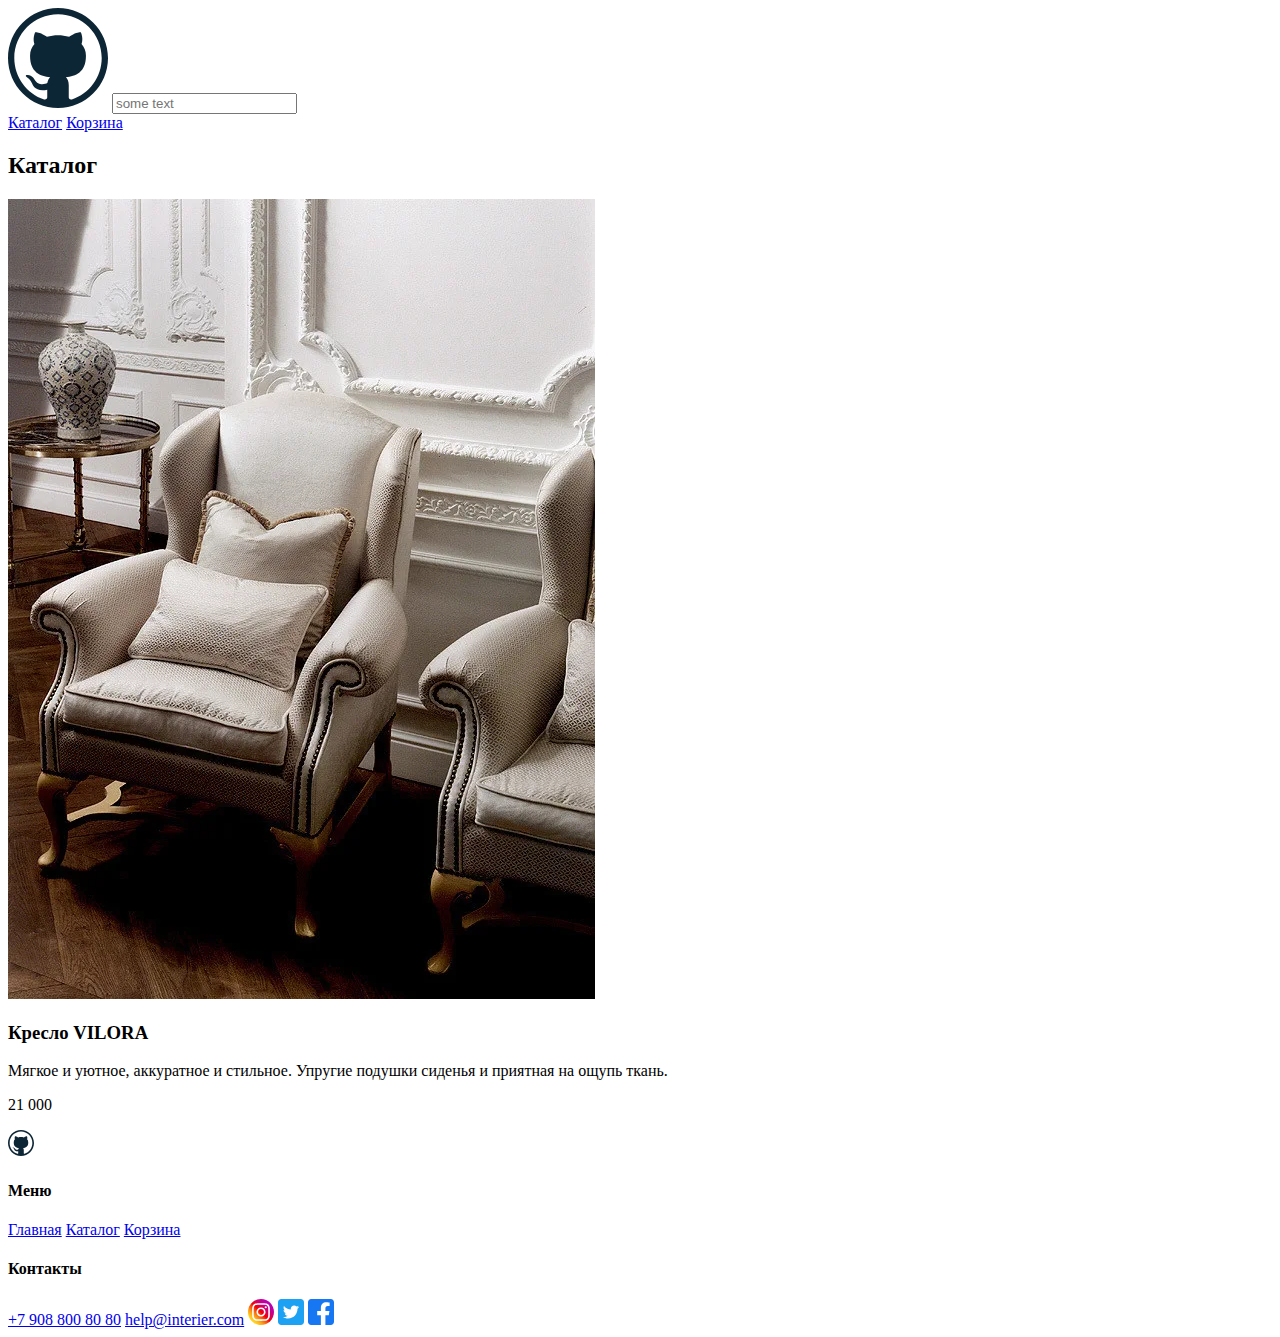
==== catalog.html @ 4a54a9ef "add 2l" ====
<!DOCTYPE html>
<html lang="en">
<head>
    <meta charset="UTF-8">
    <title>Catalog</title>
</head>
<body>
    <header>
        <img width="100" src="media/logo.svg" alt="logo"> <!-- Для нормального лого из дз нет доступа в Gdrive -->
        <label>
            <input placeholder="some text"/>
        </label>
        <nav>
            <a href="#">Каталог</a>
            <a href="#">Корзина</a>
        </nav>
    </header>
    <h2>Каталог</h2>
    <section>
        <img src="media/product1.webp" alt="product1">
        <h3>Кресло VILORA</h3>
        <p>Мягкое и уютное, аккуратное и стильное. Упругие подушки сиденья и приятная на ощупь ткань.</p>
        <p>21 000</p>
    </section>
    <footer>
        <img width="26" src="media/logo.svg" alt="logo"> <!-- Для нормального лого из дз нет доступа в Gdrive -->

        <h4>Меню</h4>
        <a href="#">Главная</a>
        <a href="#">Каталог</a>
        <a href="#">Корзина</a>

        <h4>Контакты</h4>
        <a href="#">+7 908 800 80 80</a>
        <a href="#">help@interier.com</a>
        <a href="#"><img width="26" src="media/inst.svg" alt=""></a>
        <a href="#"><img width="26" src="media/twitter.svg" alt=""></a>
        <a href="#"><img width="26" src="media/facebook.svg" alt=""></a>
    </footer>
</body>
</html>
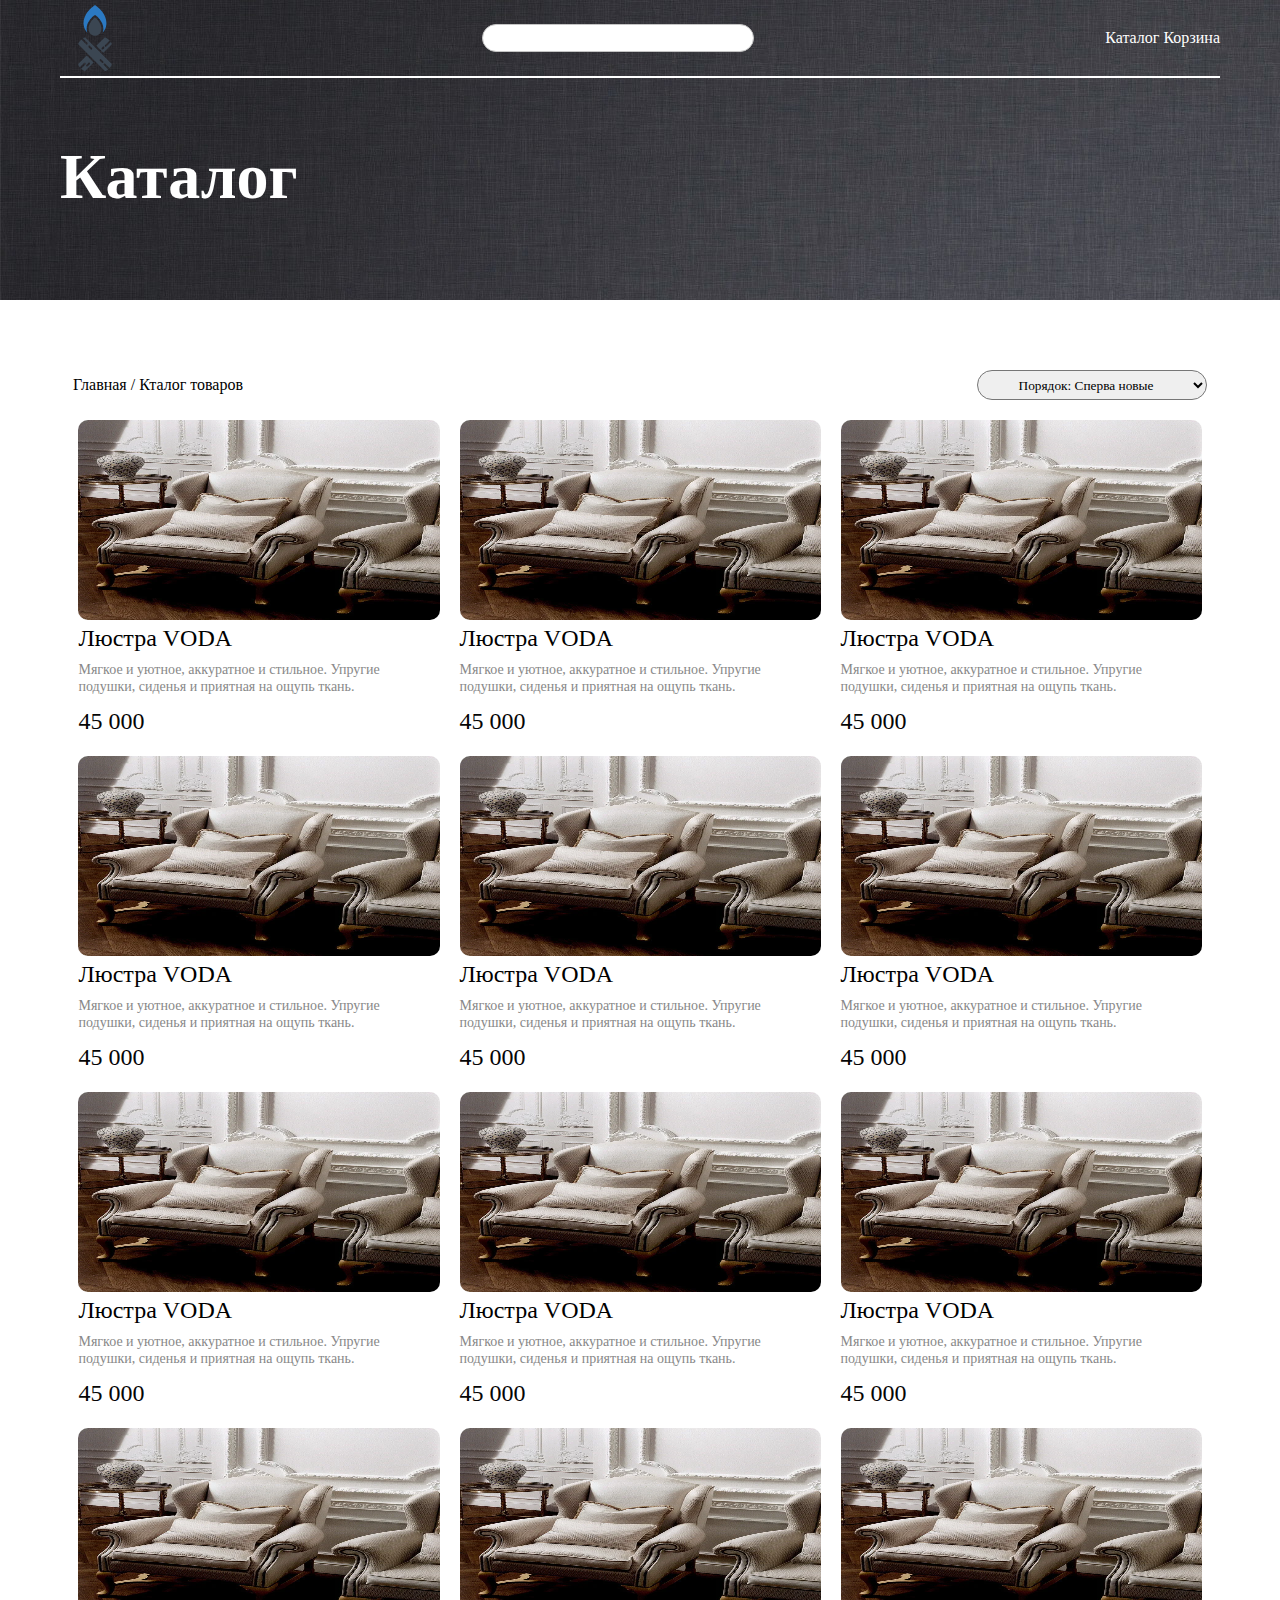
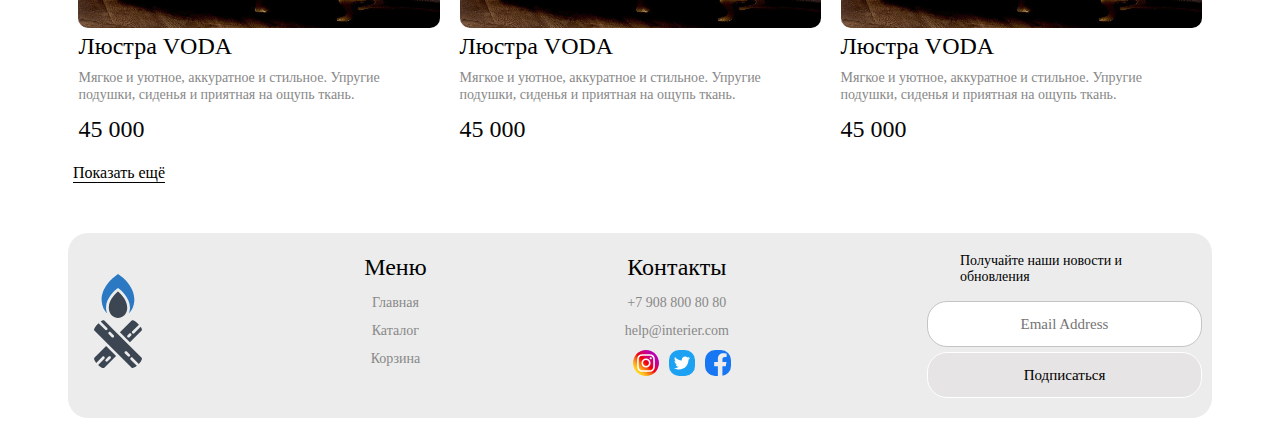
==== commit 7874d003: "add 7l" ====
--- a/catalog.html
+++ b/catalog.html
@@ -1,41 +1,169 @@
-<!DOCTYPE html>
+<!doctype html>
 <html lang="en">
 <head>
     <meta charset="UTF-8">
+    <meta name="viewport"
+          content="width=device-width, user-scalable=no, initial-scale=1.0, maximum-scale=1.0, minimum-scale=1.0">
+    <meta http-equiv="X-UA-Compatible" content="ie=edge">
+    <link type="text/css" href="styles/style.css" rel="stylesheet">
     <title>Catalog</title>
 </head>
 <body>
-    <header>
-        <img width="100" src="media/logo.svg" alt="logo"> <!-- Для нормального лого из дз нет доступа в Gdrive -->
-        <label>
-            <input placeholder="some text"/>
-        </label>
-        <nav>
-            <a href="#">Каталог</a>
-            <a href="#">Корзина</a>
-        </nav>
-    </header>
-    <h2>Каталог</h2>
-    <section>
-        <img src="media/product1.webp" alt="product1">
-        <h3>Кресло VILORA</h3>
-        <p>Мягкое и уютное, аккуратное и стильное. Упругие подушки сиденья и приятная на ощупь ткань.</p>
-        <p>21 000</p>
+<section class="container">
+
+    <section class="page-top-catalog">
+        <div class="header-content">
+
+            <header class="my-header">
+                <img width="70px" src="media/logo_new.svg" alt="logo"> <!-- Для нормального лого из дз нет доступа в Gdrive -->
+                <label>
+                    <input class="header-input"/>
+                </label>
+                <nav>
+                    <a class="nav-link link-hover" href="catalog.html">Каталог</a>
+                    <a class="nav-link link-hover" href="#">Корзина</a>
+                </nav>
+            </header>
+
+            <section class="head-page-name">
+                <h1 class="index-about">Каталог</h1>
+            </section>
+        </div>
     </section>
+
+    <section class="page-items">
+        <div class="breadcrumb">
+            <div>
+                <a>Главная</a> / <a>Кталог товаров</a>
+            </div>
+            <label>
+                <select class="item-filter">
+                    <option class="item-filter-opt">Порядок: Сперва новые</option>
+                </select>
+            </label>
+        </div>
+        <div class="special-items">
+            <div>
+                <img width="100%" height="200" class="special-item-media" src="media/product1.webp" alt="logo">
+                <h3 class="special-item-name">Люстра VODA</h3>
+                <p class="special-item-description">Мягкое и уютное, аккуратное и стильное. Упругие подушки, сиденья и приятная
+                    на ощупь ткань.</p>
+                <p class="special-item-value">45 000</p>
+            </div>
+            <div>
+                <img width="100%" height="200" class="special-item-media" src="media/product1.webp" alt="logo">
+                <h3 class="special-item-name">Люстра VODA</h3>
+                <p class="special-item-description">Мягкое и уютное, аккуратное и стильное. Упругие подушки, сиденья и приятная
+                    на ощупь ткань.</p>
+                <p class="special-item-value">45 000</p>
+            </div>
+            <div>
+                <img width="100%" height="200" class="special-item-media" src="media/product1.webp" alt="logo">
+                <h3 class="special-item-name">Люстра VODA</h3>
+                <p class="special-item-description">Мягкое и уютное, аккуратное и стильное. Упругие подушки, сиденья и приятная
+                    на ощупь ткань.</p>
+                <p class="special-item-value">45 000</p>
+            </div>
+            <div>
+                <img width="100%" height="200" class="special-item-media" src="media/product1.webp" alt="logo">
+                <h3 class="special-item-name">Люстра VODA</h3>
+                <p class="special-item-description">Мягкое и уютное, аккуратное и стильное. Упругие подушки, сиденья и приятная
+                    на ощупь ткань.</p>
+                <p class="special-item-value">45 000</p>
+            </div>
+            <div>
+                <img width="100%" height="200" class="special-item-media" src="media/product1.webp" alt="logo">
+                <h3 class="special-item-name">Люстра VODA</h3>
+                <p class="special-item-description">Мягкое и уютное, аккуратное и стильное. Упругие подушки, сиденья и приятная
+                    на ощупь ткань.</p>
+                <p class="special-item-value">45 000</p>
+            </div>
+            <div>
+                <img width="100%" height="200" class="special-item-media" src="media/product1.webp" alt="logo">
+                <h3 class="special-item-name">Люстра VODA</h3>
+                <p class="special-item-description">Мягкое и уютное, аккуратное и стильное. Упругие подушки, сиденья и приятная
+                    на ощупь ткань.</p>
+                <p class="special-item-value">45 000</p>
+            </div>
+            <div>
+                <img width="100%" height="200" class="special-item-media" src="media/product1.webp" alt="logo">
+                <h3 class="special-item-name">Люстра VODA</h3>
+                <p class="special-item-description">Мягкое и уютное, аккуратное и стильное. Упругие подушки, сиденья и приятная
+                    на ощупь ткань.</p>
+                <p class="special-item-value">45 000</p>
+            </div>
+            <div>
+                <img width="100%" height="200" class="special-item-media" src="media/product1.webp" alt="logo">
+                <h3 class="special-item-name">Люстра VODA</h3>
+                <p class="special-item-description">Мягкое и уютное, аккуратное и стильное. Упругие подушки, сиденья и приятная
+                    на ощупь ткань.</p>
+                <p class="special-item-value">45 000</p>
+            </div>
+            <div>
+                <img width="100%" height="200" class="special-item-media" src="media/product1.webp" alt="logo">
+                <h3 class="special-item-name">Люстра VODA</h3>
+                <p class="special-item-description">Мягкое и уютное, аккуратное и стильное. Упругие подушки, сиденья и приятная
+                    на ощупь ткань.</p>
+                <p class="special-item-value">45 000</p>
+            </div>
+            <div>
+                <img width="100%" height="200" class="special-item-media" src="media/product1.webp" alt="logo">
+                <h3 class="special-item-name">Люстра VODA</h3>
+                <p class="special-item-description">Мягкое и уютное, аккуратное и стильное. Упругие подушки, сиденья и приятная
+                    на ощупь ткань.</p>
+                <p class="special-item-value">45 000</p>
+            </div>
+            <div>
+                <img width="100%" height="200" class="special-item-media" src="media/product1.webp" alt="logo">
+                <h3 class="special-item-name">Люстра VODA</h3>
+                <p class="special-item-description">Мягкое и уютное, аккуратное и стильное. Упругие подушки, сиденья и приятная
+                    на ощупь ткань.</p>
+                <p class="special-item-value">45 000</p>
+            </div>
+            <div>
+                <img width="100%" height="200" class="special-item-media" src="media/product1.webp" alt="logo">
+                <h3 class="special-item-name">Люстра VODA</h3>
+                <p class="special-item-description">Мягкое и уютное, аккуратное и стильное. Упругие подушки, сиденья и приятная
+                    на ощупь ткань.</p>
+                <p class="special-item-value">45 000</p>
+            </div>
+        </div>
+        <a class="get-more-items">Показать ещё</a>
+    </section>
+
     <footer>
-        <img width="26" src="media/logo.svg" alt="logo"> <!-- Для нормального лого из дз нет доступа в Gdrive -->
+        <div class="footer-block">
+            <!--            <a class="footer-link-catalog" href="catalog.html">Перейти в каталог</a>-->
+            <br/>
+            <img width="100px" src="media/logo_new.svg" alt="logo"> <!-- Для нормального лого из дз нет доступа в Gdrive -->
+        </div>
 
-        <h4>Меню</h4>
-        <a href="#">Главная</a>
-        <a href="#">Каталог</a>
-        <a href="#">Корзина</a>
+        <div class="footer-block">
+            <h4 class="footer-nav">Меню</h4>
+            <a class="footer-link link-hover" href="#">Главная</a>
+            <a class="footer-link link-hover" href="#">Каталог</a>
+            <a class="footer-link link-hover" href="#">Корзина</a>
+        </div>
 
-        <h4>Контакты</h4>
-        <a href="#">+7 908 800 80 80</a>
-        <a href="#">help@interier.com</a>
-        <a href="#"><img width="26" src="media/inst.svg" alt=""></a>
-        <a href="#"><img width="26" src="media/twitter.svg" alt=""></a>
-        <a href="#"><img width="26" src="media/facebook.svg" alt=""></a>
+        <div class="footer-block">
+            <h4 class="footer-nav">Контакты</h4>
+            <a class="footer-link" href="#">+7 908 800 80 80</a>
+            <a class="footer-link" href="#">help@interier.com</a>
+            <div class="social-contact">
+                <a href="#"><img width="26" src="media/inst.svg" alt=""></a>
+                <a href="#"><img width="26" src="media/twitter.svg" alt=""></a>
+                <a href="#"><img width="26" src="media/facebook.svg" alt=""></a>
+            </div>
+        </div>
+
+        <form action=”#” class="footer-block">
+            <p class="footer-form-about">Получайте наши новости  и обновления</p>
+            <label>
+                <input class="footer-form-input" type="email" placeholder="Email Address"/>
+            </label>
+            <button class="footer-form-btn">Подписаться</button>
+        </form>
     </footer>
+</section>
 </body>
 </html>--- a/styles/style.css
+++ b/styles/style.css
@@ -0,0 +1,22 @@
+@import "index/index.css";
+@import "index/container.css";
+@import "index/header.css";
+@import "index/special-item.css";
+@import "index/footer.css";
+@import "index/page-catalog.css";
+@import "index/page-for.css";
+
+@import "catalog/top-page.css";
+@import "catalog/page-items.css";
+
+* {
+    margin: 0;
+    padding: 0;
+    text-decoration: none;
+    color: black;
+    font-family: "JetBrains Mono", serif;
+}
+
+img {
+    border-radius: 10px;
+}
